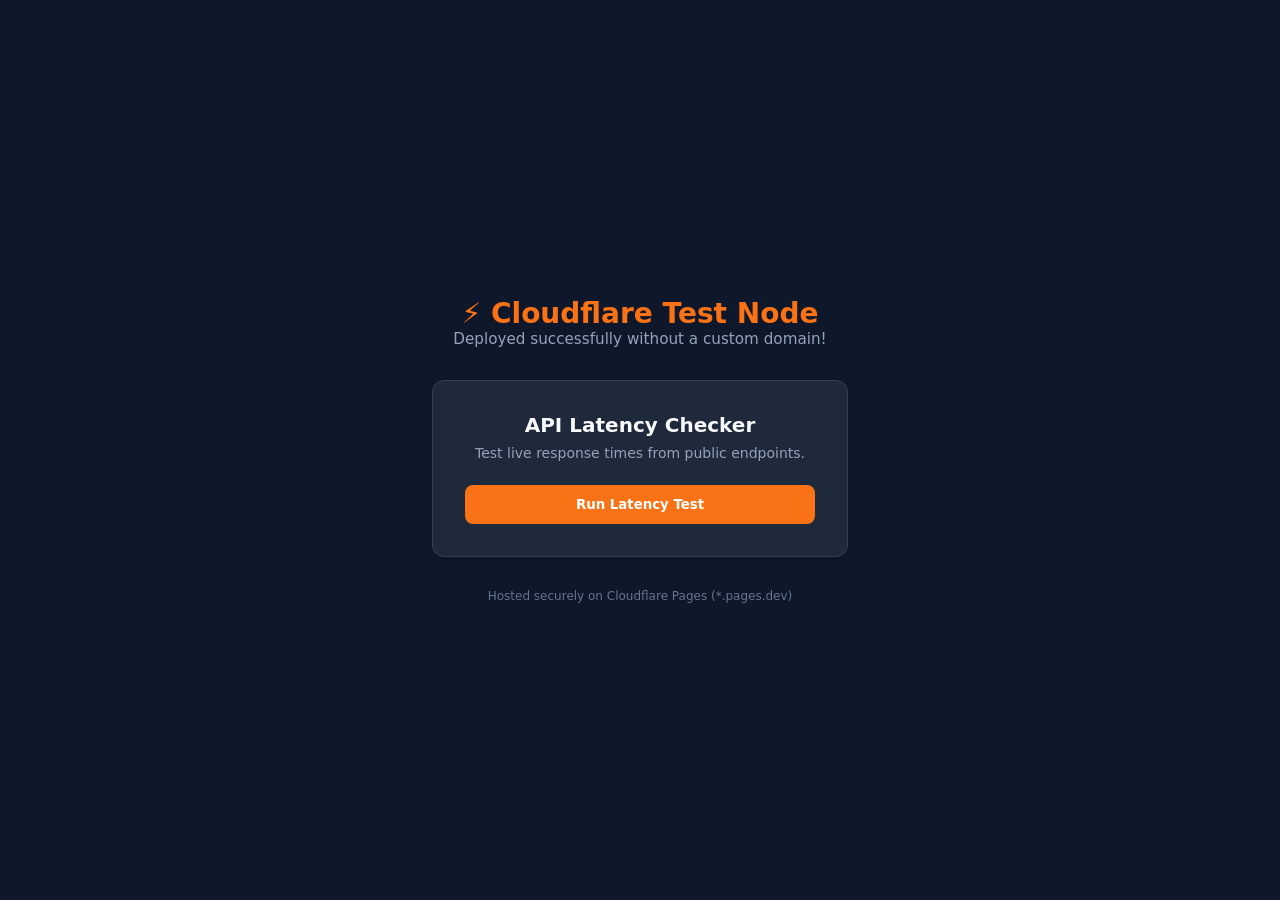
==== index.html @ 3cad1036 "Add test project" ====
<!DOCTYPE html>
<html lang="en">
<head>
    <meta charset="UTF-8">
    <meta name="viewport" content="width=device-width, initial-scale=1.0">
    <title>Cloudflare Pages Test Suite</title>
    <link rel="stylesheet" href="style.css">
</head>
<body>
    <div class="container">
        <header>
            <h1>⚡ Cloudflare Test Node</h1>
            <p class="subtitle">Deployed successfully without a custom domain!</p>
        </header>

        <main>
            <div class="card">
                <h2>API Latency Checker</h2>
                <p>Test live response times from public endpoints.</p>
                <button id="testBtn" onclick="runTest()">Run Latency Test</button>
                <div id="results" class="results-box hidden">
                    <span id="statusText">Checking...</span>
                </div>
            </div>
        </main>

        <footer>
            <p>Hosted securely on Cloudflare Pages (*.pages.dev)</p>
        </footer>
    </div>

    <script src="script.js"></script>
</body>
</html>
---- style.css ----
* {
    box-sizing: border-box;
    margin: 0;
    padding: 0;
    font-family: system-ui, -apple-system, BlinkMacSystemFont, 'Segoe UI', Roboto, sans-serif;
}

body {
    background-color: #0f172a;
    color: #f8fafc;
    display: flex;
    justify-content: center;
    align-items: center;
    min-height: 100vh;
}

.container {
    width: 100%;
    max-width: 480px;
    padding: 2rem;
    text-align: center;
}

header h1 {
    font-size: 1.75rem;
    color: #f97316;
    margin-bottom: 0.5srem;
}

.subtitle {
    color: #94a3b8;
    font-size: 0.95rem;
    margin-bottom: 2rem;
}

.card {
    background: #1e293b;
    border: 1px solid #334155;
    border-radius: 12px;
    padding: 2rem;
    box-shadow: 0 4px 6px -1px rgba(0, 0, 0, 0.1);
}

.card h2 {
    font-size: 1.25rem;
    margin-bottom: 0.5rem;
}

.card p {
    color: #94a3b8;
    font-size: 0.875rem;
    margin-bottom: 1.5rem;
}

button {
    background-color: #f97316;
    color: white;
    border: none;
    padding: 0.75rem 1.5rem;
    font-weight: 600;
    border-radius: 8px;
    cursor: pointer;
    transition: background 0.2s;
    width: 100%;
}

button:hover {
    background-color: #ea580c;
}

.results-box {
    margin-top: 1.5rem;
    padding: 1rem;
    background: #0f172a;
    border-radius: 8px;
    border: 1px solid #475569;
    font-family: monospace;
    font-size: 0.9rem;
}

.hidden {
    display: none;
}

footer {
    margin-top: 2rem;
    font-size: 0.75rem;
    color: #64748b;
}
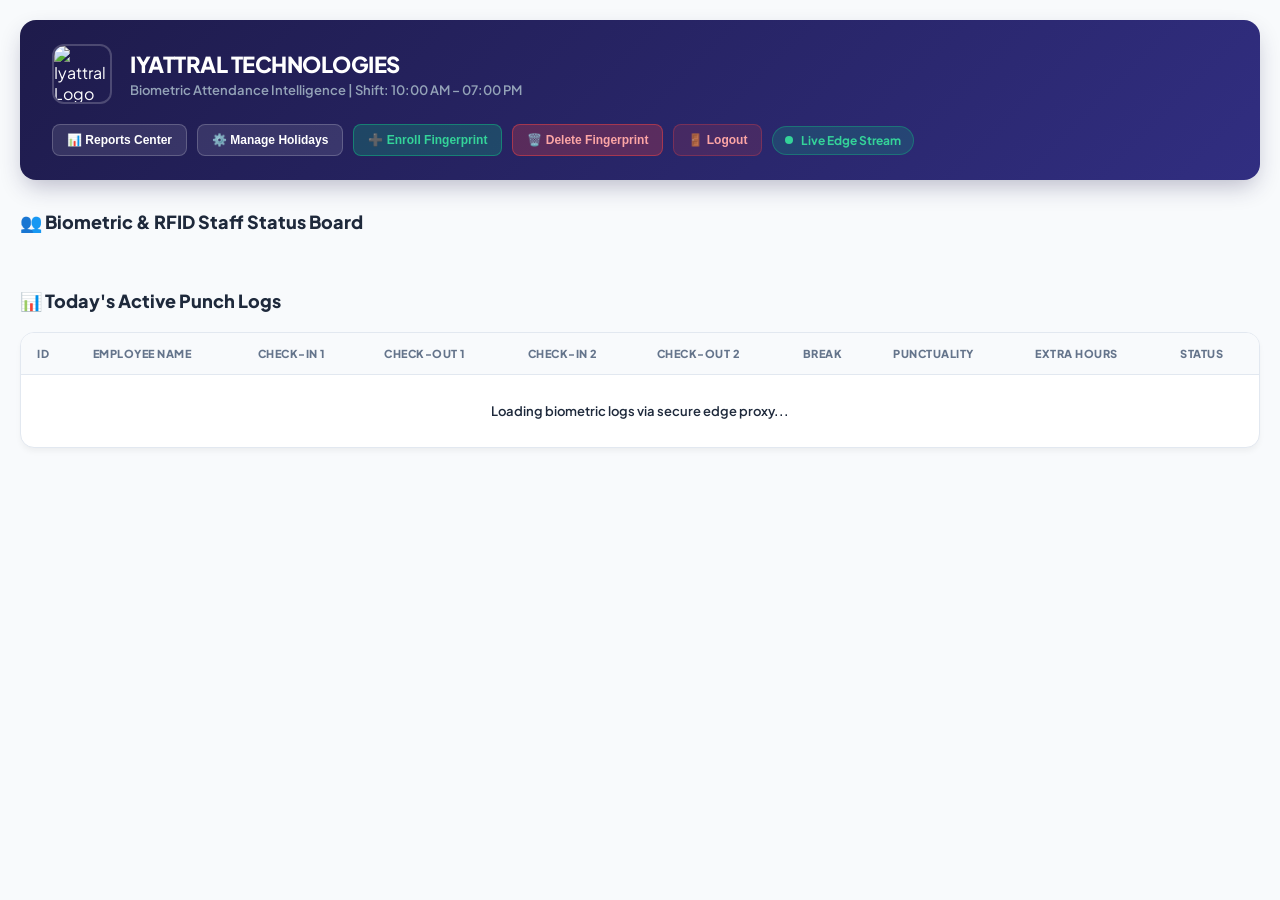
==== commit 00fff5bd: "first step" ====
--- a/index.html
+++ b/index.html
@@ -3,32 +3,68 @@
 <head>
     <meta charset="UTF-8">
     <meta name="viewport" content="width=device-width, initial-scale=1.0">
-    <title>Cloudflare Pages Test Suite</title>
-    <link rel="stylesheet" href="style.css">
+    <title>Iyattral Technologies - Fingerprint & RFID Attendance Intelligence</title>
+    <link rel="preconnect" href="https://fonts.googleapis.com">
+    <link rel="preconnect" href="https://fonts.gstatic.com" crossorigin>
+    <link href="https://fonts.googleapis.com/css2?family=Plus+Jakarta+Sans:wght@400;500;600;700;800&display=swap" rel="stylesheet">
+    <script src="https://cdn.jsdelivr.net/npm/chart.js"></script>
+    
+    <!-- Firebase SDKs -->
+    <script src="https://www.gstatic.com/firebasejs/9.23.0/firebase-app-compat.js"></script>
+    <script src="https://www.gstatic.com/firebasejs/9.23.0/firebase-auth-compat.js"></script>
+
+    <!-- CSS Link -->
+    <link rel="stylesheet" href="assets/css/style.css?v=1000.0">
 </head>
 <body>
     <div class="container">
-        <header>
-            <h1>⚡ Cloudflare Test Node</h1>
-            <p class="subtitle">Deployed successfully without a custom domain!</p>
-        </header>
-
-        <main>
-            <div class="card">
-                <h2>API Latency Checker</h2>
-                <p>Test live response times from public endpoints.</p>
-                <button id="testBtn" onclick="runTest()">Run Latency Test</button>
-                <div id="results" class="results-box hidden">
-                    <span id="statusText">Checking...</span>
+        <!-- Executive Header -->
+        <div class="header">
+            <div class="brand-container">
+                <img src="https://iyattraltechnologies.com/wp-content/uploads/2026/01/WhatsApp-Image-2025-12-24-at-11.45.35-AM.jpeg" alt="Iyattral Logo" class="company-logo" onerror="this.onerror=null; this.src='https://cdn-icons-png.flaticon.com/512/3135/3135715.png';">
+                <div class="title-group">
+                    <h1>IYATTRAL TECHNOLOGIES</h1>
+                    <p>Biometric Attendance Intelligence | Shift: 10:00 AM – 07:00 PM</p>
                 </div>
             </div>
-        </main>
+            <div class="header-actions">
+                <button class="settings-btn" onclick="openReportsModal()">📊 Reports Center</button>
+                <button class="settings-btn holiday-btn" onclick="openHolidayManagerModal()">⚙️ Manage Holidays</button>
+                <button class="settings-btn" style="background: rgba(16, 185, 129, 0.25); border-color: rgba(16, 185, 129, 0.5); color: #34d399;" onclick="openHardwareModal('enroll')">➕ Enroll Fingerprint</button>
+                <button class="settings-btn" style="background: rgba(239, 68, 68, 0.25); border-color: rgba(239, 68, 68, 0.5); color: #fca5a5;" onclick="openHardwareModal('delete')">🗑️ Delete Fingerprint</button>
+                <button class="settings-btn" style="background: rgba(239, 68, 68, 0.15); border-color: rgba(239, 68, 68, 0.3); color: #fca5a5;" onclick="handleFirebaseLogout()">🚪 Logout</button>
+                <div class="badge-live"><div class="pulse-dot"></div> Live Edge Stream</div>
+            </div>
+        </div>
 
-        <footer>
-            <p>Hosted securely on Cloudflare Pages (*.pages.dev)</p>
-        </footer>
+        <!-- Dashboard View Container -->
+        <div id="home-view">
+            <div class="section-header">
+                <div class="section-title">👥 Biometric & RFID Staff Status Board</div>
+                <div style="font-size: 13px; color: #ffffff; font-weight: 700;" id="currentDateDisplay"></div>
+            </div>
+            <div class="status-board-grid" id="statusBoardGrid"></div>
+            
+            <div class="section-header" style="margin-top: 40px;">
+                <div class="section-title">📊 Today's Active Punch Logs</div>
+            </div>
+            <div class="table-container">
+                <table>
+                    <thead>
+                        <tr>
+                            <th>ID</th><th>Employee Name</th><th>Check-In 1</th><th>Check-Out 1</th>
+                            <th>Check-In 2</th><th>Check-Out 2</th><th>Break</th><th>Punctuality</th><th>Extra Hours</th><th>Status</th>
+                        </tr>
+                    </thead>
+                    <tbody id="todayLogsTableBody">
+                        <tr><td colspan="10" style="text-align:center; padding: 28px;">Loading biometric logs via secure edge proxy...</td></tr>
+                    </tbody>
+                </table>
+            </div>
+        </div>
     </div>
 
-    <script src="script.js"></script>
+    <script src="assets/js/auth.js?v=1000.0"></script>
+    <script src="assets/js/app.js?v=1000.0"></script>
 </body>
 </html>
--- a/assets/css/style.css
+++ b/assets/css/style.css
@@ -0,0 +1,331 @@
+/* assets/css/style.css */
+:root {
+    --primary: #4f46e5;
+    --primary-dark: #4338ca;
+    --success: #10b981;
+    --warning: #f59e0b;
+    --danger: #ef4444;
+    --dark: #0f172a;
+    --bg-light: #f8fafc;
+    --card-bg: #ffffff;
+    --text-main: #1e293b;
+    --text-muted: #64748b;
+    --border-color: #e2e8f0;
+}
+
+body {
+    font-family: 'Plus Jakarta Sans', sans-serif;
+    background-color: var(--bg-light);
+    color: var(--text-main);
+    margin: 0;
+    padding: 20px;
+}
+
+.container {
+    max-width: 1440px;
+    margin: 0 auto;
+}
+
+/* Header & Branding */
+.header {
+    background: linear-gradient(135deg, #1e1b4b 0%, #312e81 100%);
+    color: white;
+    padding: 24px 32px;
+    border-radius: 16px;
+    display: flex;
+    justify-content: space-between;
+    align-items: center;
+    box-shadow: 0 10px 25px -5px rgba(30, 27, 75, 0.3);
+    flex-wrap: wrap;
+    gap: 20px;
+    margin-bottom: 30px;
+}
+
+.brand-container {
+    display: flex;
+    align-items: center;
+    gap: 18px;
+}
+
+.company-logo {
+    width: 56px;
+    height: 56px;
+    border-radius: 12px;
+    object-fit: cover;
+    border: 2px solid rgba(255, 255, 255, 0.2);
+}
+
+.title-group h1 {
+    margin: 0;
+    font-size: 22px;
+    font-weight: 800;
+    letter-spacing: -0.5px;
+}
+
+.title-group p {
+    margin: 4px 0 0 0;
+    font-size: 13px;
+    color: #94a3b8;
+    font-weight: 600;
+}
+
+.header-actions {
+    display: flex;
+    gap: 10px;
+    align-items: center;
+    flex-wrap: wrap;
+}
+
+.settings-btn {
+    background: rgba(255, 255, 255, 0.1);
+    border: 1px solid rgba(255, 255, 255, 0.2);
+    color: white;
+    padding: 8px 14px;
+    border-radius: 8px;
+    font-weight: 700;
+    font-size: 12px;
+    cursor: pointer;
+    transition: all 0.2s ease;
+}
+
+.settings-btn:hover {
+    background: rgba(255, 255, 255, 0.2);
+}
+
+.badge-live {
+    display: flex;
+    align-items: center;
+    gap: 8px;
+    background: rgba(16, 185, 129, 0.2);
+    border: 1px solid rgba(16, 185, 129, 0.4);
+    color: #34d399;
+    padding: 6px 12px;
+    border-radius: 20px;
+    font-size: 12px;
+    font-weight: 700;
+}
+
+.pulse-dot {
+    width: 8px;
+    height: 8px;
+    background-color: #34d399;
+    border-radius: 50%;
+    animation: pulse 1.5s infinite;
+}
+
+@keyframes pulse {
+    0% { transform: scale(0.95); box-shadow: 0 0 0 0 rgba(52, 211, 153, 0.7); }
+    70% { transform: scale(1); box-shadow: 0 0 0 6px rgba(52, 211, 153, 0); }
+    100% { transform: scale(0.95); box-shadow: 0 0 0 0 rgba(52, 211, 153, 0); }
+}
+
+/* Navigation Back */
+.nav-back {
+    margin-bottom: 20px;
+    display: none;
+}
+
+.btn-back {
+    background: #ffffff;
+    border: 1px solid var(--border-color);
+    color: var(--text-main);
+    padding: 8px 16px;
+    border-radius: 8px;
+    font-weight: 700;
+    cursor: pointer;
+    box-shadow: 0 2px 5px rgba(0,0,0,0.05);
+}
+
+.btn-back:hover {
+    background: #f1f5f9;
+}
+
+/* Status Cards Grid */
+.section-header {
+    display: flex;
+    justify-content: space-between;
+    align-items: center;
+    margin-bottom: 16px;
+}
+
+.section-title {
+    font-size: 18px;
+    font-weight: 800;
+    color: var(--text-main);
+}
+
+.status-board-grid {
+    display: grid;
+    grid-template-columns: repeat(auto-fit, minmax(320px, 1fr));
+    gap: 20px;
+}
+
+.status-card {
+    background: var(--card-bg);
+    border-radius: 14px;
+    padding: 20px;
+    border: 1px solid var(--border-color);
+    box-shadow: 0 4px 6px -1px rgba(0, 0, 0, 0.05);
+    cursor: pointer;
+    transition: transform 0.2s, box-shadow 0.2s;
+    position: relative;
+    overflow: hidden;
+}
+
+.status-card:hover {
+    transform: translateY(-3px);
+    box-shadow: 0 10px 15px -3px rgba(0, 0, 0, 0.1);
+}
+
+.status-card::before {
+    content: '';
+    position: absolute;
+    left: 0;
+    top: 0;
+    bottom: 0;
+    width: 6px;
+}
+
+.card-gray::before { background: var(--text-muted); }
+.card-green::before { background: var(--success); }
+.card-red::before { background: var(--danger); }
+.card-orange::before { background: var(--warning); }
+
+.staff-name {
+    font-size: 16px;
+    font-weight: 800;
+    color: var(--text-main);
+}
+
+.staff-id {
+    font-size: 12px;
+    color: var(--text-muted);
+    font-weight: 600;
+    margin-bottom: 12px;
+}
+
+.badge-container {
+    display: flex;
+    gap: 8px;
+    flex-wrap: wrap;
+    margin-top: 10px;
+}
+
+.status-pill {
+    padding: 4px 10px;
+    border-radius: 6px;
+    font-size: 11px;
+    font-weight: 800;
+}
+
+.pill-green { background: #d1fae5; color: #065f46; }
+.pill-red { background: #fee2e2; color: #991b1b; }
+.pill-orange { background: #fef3c7; color: #92400e; }
+.pill-gray { background: #f1f5f9; color: #475569; }
+
+/* Tables */
+.table-container {
+    background: var(--card-bg);
+    border-radius: 14px;
+    border: 1px solid var(--border-color);
+    box-shadow: 0 4px 6px -1px rgba(0, 0, 0, 0.05);
+    overflow-x: auto;
+    margin-top: 20px;
+}
+
+table {
+    width: 100%;
+    border-collapse: collapse;
+    text-align: left;
+    font-size: 13px;
+}
+
+th {
+    background: #f8fafc;
+    color: var(--text-muted);
+    font-weight: 800;
+    padding: 14px 16px;
+    border-bottom: 1px solid var(--border-color);
+    text-transform: uppercase;
+    font-size: 11px;
+    letter-spacing: 0.5px;
+}
+
+td {
+    padding: 14px 16px;
+    border-bottom: 1px solid var(--border-color);
+    font-weight: 600;
+    color: var(--text-main);
+}
+
+tr:last-child td {
+    border-bottom: none;
+}
+
+.clickable-link {
+    color: var(--primary);
+    cursor: pointer;
+    font-weight: 800;
+}
+
+.clickable-link:hover {
+    text-decoration: underline;
+}
+
+.text-success { color: var(--success); font-weight: 700; }
+.text-danger { color: var(--danger); font-weight: 700; }
+.text-warning { color: var(--warning); font-weight: 700; }
+
+/* Modals */
+.modal-overlay {
+    position: fixed;
+    top: 0; left: 0; right: 0; bottom: 0;
+    background: rgba(15, 23, 42, 0.7);
+    backdrop-filter: blur(4px);
+    display: flex;
+    justify-content: center;
+    align-items: center;
+    z-index: 1000;
+    padding: 20px;
+}
+
+.modal-content {
+    background: #ffffff;
+    border-radius: 16px;
+    padding: 30px;
+    width: 100%;
+    max-width: 500px;
+    position: relative;
+    box-shadow: 0 20px 25px -5px rgba(0, 0, 0, 0.2);
+}
+
+.modal-close {
+    position: absolute;
+    top: 16px; right: 16px;
+    background: none;
+    border: none;
+    font-size: 22px;
+    color: var(--text-muted);
+    cursor: pointer;
+    font-weight: 800;
+}
+
+.popup-list {
+    max-height: 250px;
+    overflow-y: auto;
+    margin-top: 12px;
+    display: flex;
+    flex-direction: column;
+    gap: 8px;
+}
+
+.popup-item {
+    background: #f8fafc;
+    padding: 10px 14px;
+    border-radius: 8px;
+    display: flex;
+    justify-content: space-between;
+    align-items: center;
+    font-size: 13px;
+    font-weight: 600;
+}
